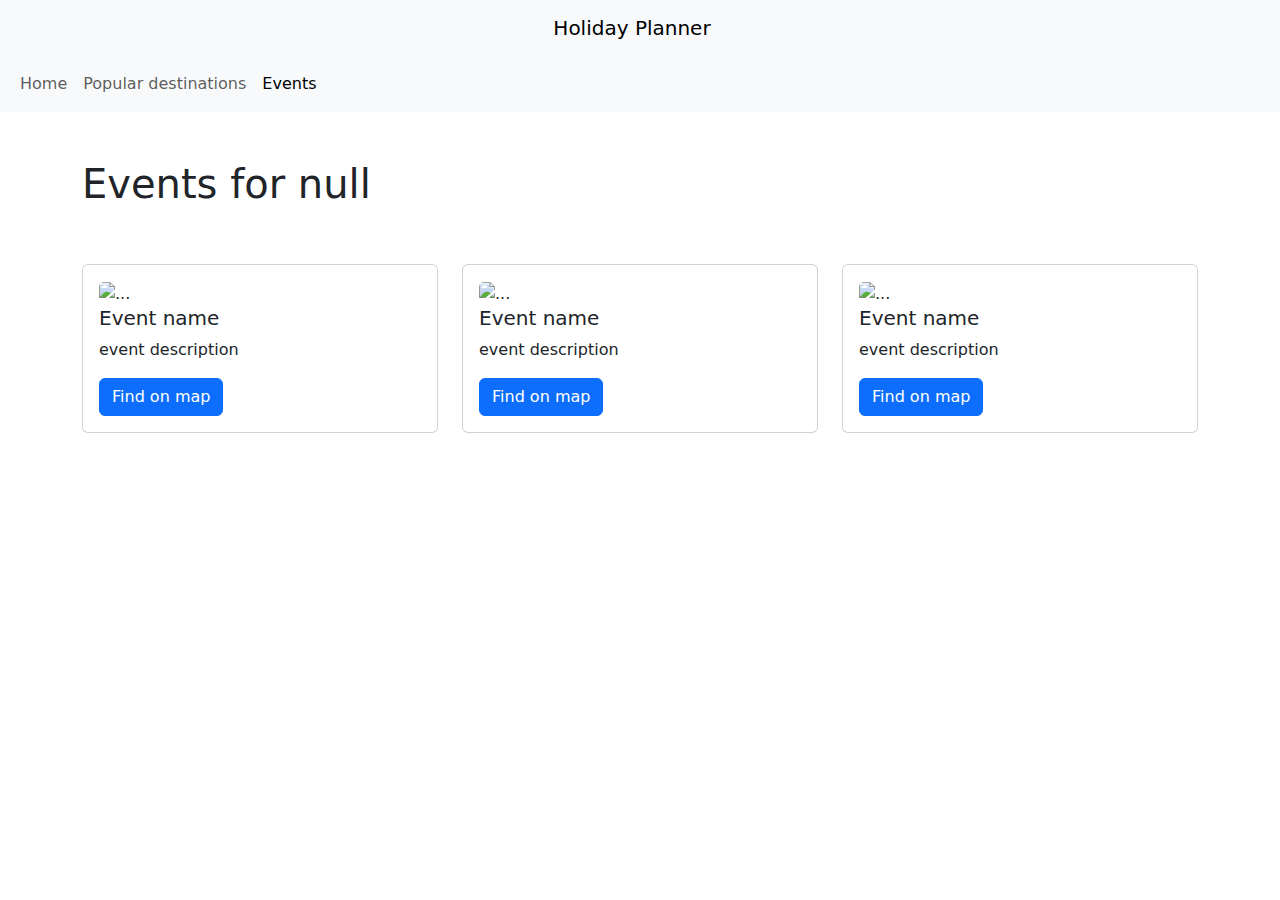
==== city_events.html @ d69cb835 "fixed date and city" ====
<!DOCTYPE html>
<html>

<head>
    <meta charset='utf-8'>
    <meta http-equiv='X-UA-Compatible' content='IE=edge'>
    <title> Events </title>
    <meta name='viewport' content='width=device-width, initial-scale=1'>
    <link rel='stylesheet' type='text/css' media='screen' href='city_events.css'>
    <link href="https://cdn.jsdelivr.net/npm/bootstrap@5.3.3/dist/css/bootstrap.min.css" rel="stylesheet"
        integrity="sha384-QWTKZyjpPEjISv5WaRU9OFeRpok6YctnYmDr5pNlyT2bRjXh0JMhjY6hW+ALEwIH" crossorigin="anonymous">
    <script src="https://maps.googleapis.com/maps/api/js?key=AIzaSyDZ1urMlxvsRmKf3rRb5WUaO3d7-DAGAvQ&callback=initMap"async defer></script>
</head>
<style>
    #map_event {
    height: 400px;
    width: 100%;
}

    #event_info_card,
    #map_event {
    display: none;
}

.card {
    display: flex;
    flex-direction: column;
    justify-content: space-between;
    height: 100%; 
    overflow: hidden; 
}

.card img {
    height: 150px; 
    object-fit: cover; 
}

#event_info_card {
    margin-bottom: 15px; 
}
</style>
<body>
    <script src="https://cdn.jsdelivr.net/npm/bootstrap@5.3.3/dist/js/bootstrap.bundle.min.js"
        integrity="sha384-YvpcrYf0tY3lHB60NNkmXc5s9fDVZLESaAA55NDzOxhy9GkcIdslK1eN7N6jIeHz"
        crossorigin="anonymous"></script>

    <script src="city_events.js"></script>

    <nav class="navbar navbar-expand-lg bg-body-tertiary">
        <div class="container-fluid justify-content-center">
            <a class="navbar-brand" href="#">Holiday Planner</a>
        </div>
    </nav>

    <nav class="navbar navbar-expand-lg bg-body-tertiary">
        <div class="container-fluid justify-content-center">
            <button class="navbar-toggler" type="button" data-bs-toggle="collapse"
                data-bs-target="#navbarSupportedContent" aria-controls="navbarSupportedContent" aria-expanded="false"
                aria-label="Toggle navigation">
                <span class="navbar-toggler-icon"></span>
            </button>
            <div class="collapse navbar-collapse" id="navbarSupportedContent">
                <ul class="navbar-nav me-auto mb-2 mb-lg-0">
                    <li class="nav-item">
                        <a class="nav-link" href="#">Home</a>
                    </li>
                    <li class="nav-item">
                        <a class="nav-link" href="#">Popular destinations</a>
                    </li>
                    <li class="nav-item">
                        <a class="nav-link active" aria-current="page" href="#">Events</a>
                    </li>

                </ul>

            </div>
        </div>
    </nav>

    <div class="container my-5 justify-content-center">
        <div class="row">
            <div class="col">
                <div id="citytitle">
                </div>
            </div>
        </div>
    </div>
    </div>
    <div class="container" id="eventCards">
        <div class="row">
            <div class="col-md-4 mb-3 mb-sm-0">
                <div class="card h-100">
                    <div class="card-body">
                        <img src="https://picsum.photos/300/200" class="card-img-top img-fluid" alt="...">
                        <h5 class="card-title">Event name</h5>
                        <p class="card-text">event description</p>
                        <a href="#" class="btn btn-primary">Find on map</a>
                    </div>
                </div>
            </div>
            <div class="col-md-4">
                <div class="card h-100">
                    <div class="card-body">
                        <img src="https://picsum.photos/300/200" class="card-img-top img-fluid" alt="...">
                        <h5 class="card-title">Event name</h5>
                        <p class="card-text">event description</p>
                        <a href="#" class="btn btn-primary">Find on map</a>
                    </div>
                </div>
            </div>
            <div class="col-md-4">
                <div class="card h-100">
                    <div class="card-body">
                        <img src="https://picsum.photos/300/200" class="card-img-top img-fluid" alt="...">
                        <h5 class="card-title">Event name</h5>
                        <p class="card-text">event description</p>
                        <a href="#" class="btn btn-primary">Find on map</a>
                    </div>
                </div>
            </div>
        </div>
    </div>

    <div class="container my-5">
        <div class="row flex-column flex-md-row">
            <div class="col-md-4 mb-3 mb-sm-0 order-2 order-md-1">
                <div class="card" id="event_info_card">
                    <img src="https://picsum.photos/300/200" class="card-img-top img-fluid" alt="...">
                    <h5 class="card-title">Event name</h5>
                    <p class="card-text">Event description</p>
                    <a href="#" class="btn btn-primary">Tickets link</a>
                </div>
            </div>
            <div class="col-md-8 order-1 order-md-2">
                <div class="card" id="map_event">
                </div>
            </div>
        </div>
    </div>

</body>

</html>
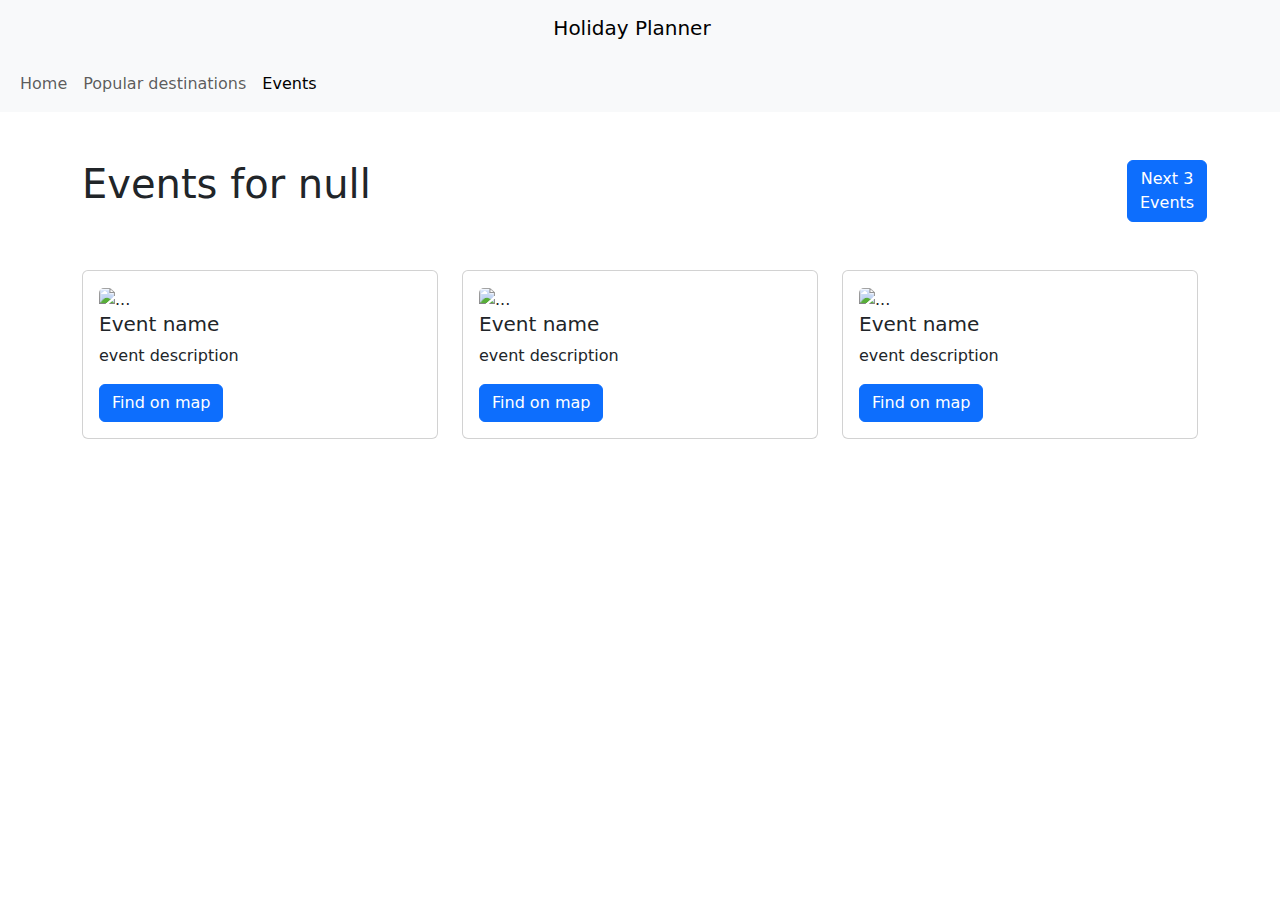
==== commit afd0d5b7: "added button to go through next 3 events" ====
--- a/city_events.html
+++ b/city_events.html
@@ -83,6 +83,10 @@
                 <div id="citytitle">
                 </div>
             </div>
+            <div class="col-1">
+                <a href="#" class="btn btn-primary" id="rotate">Next 3 Events</a>
+
+            </div>
         </div>
     </div>
     </div>
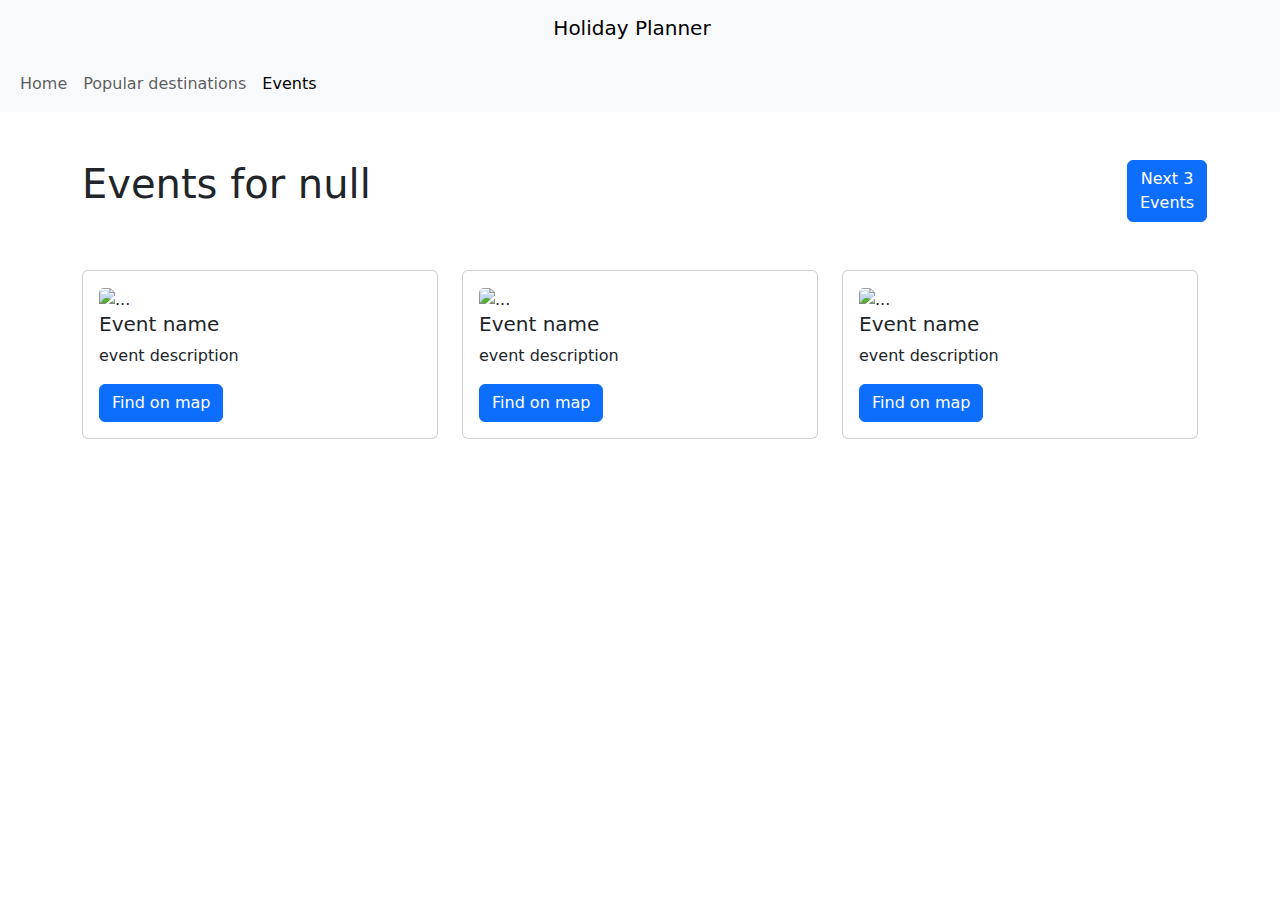
==== commit 0cc454be: "created css" ====
--- a/city_events.html
+++ b/city_events.html
@@ -11,34 +11,7 @@
         integrity="sha384-QWTKZyjpPEjISv5WaRU9OFeRpok6YctnYmDr5pNlyT2bRjXh0JMhjY6hW+ALEwIH" crossorigin="anonymous">
     <script src="https://maps.googleapis.com/maps/api/js?key=AIzaSyDZ1urMlxvsRmKf3rRb5WUaO3d7-DAGAvQ&callback=initMap"async defer></script>
 </head>
-<style>
-    #map_event {
-    height: 400px;
-    width: 100%;
-}
 
-    #event_info_card,
-    #map_event {
-    display: none;
-}
-
-.card {
-    display: flex;
-    flex-direction: column;
-    justify-content: space-between;
-    height: 100%; 
-    overflow: hidden; 
-}
-
-.card img {
-    height: 150px; 
-    object-fit: cover; 
-}
-
-#event_info_card {
-    margin-bottom: 15px; 
-}
-</style>
 <body>
     <script src="https://cdn.jsdelivr.net/npm/bootstrap@5.3.3/dist/js/bootstrap.bundle.min.js"
         integrity="sha384-YvpcrYf0tY3lHB60NNkmXc5s9fDVZLESaAA55NDzOxhy9GkcIdslK1eN7N6jIeHz"
--- a/city_events.css
+++ b/city_events.css
@@ -0,0 +1,26 @@
+#map_event {
+    height: 400px;
+    width: 100%;
+}
+
+    #event_info_card,
+    #map_event {
+    display: none;
+}
+
+.card {
+    display: flex;
+    flex-direction: column;
+    justify-content: space-between;
+    height: 100%; 
+    overflow: hidden; 
+}
+
+.card img {
+    height: 150px; 
+    object-fit: cover; 
+}
+
+#event_info_card {
+    margin-bottom: 15px; 
+}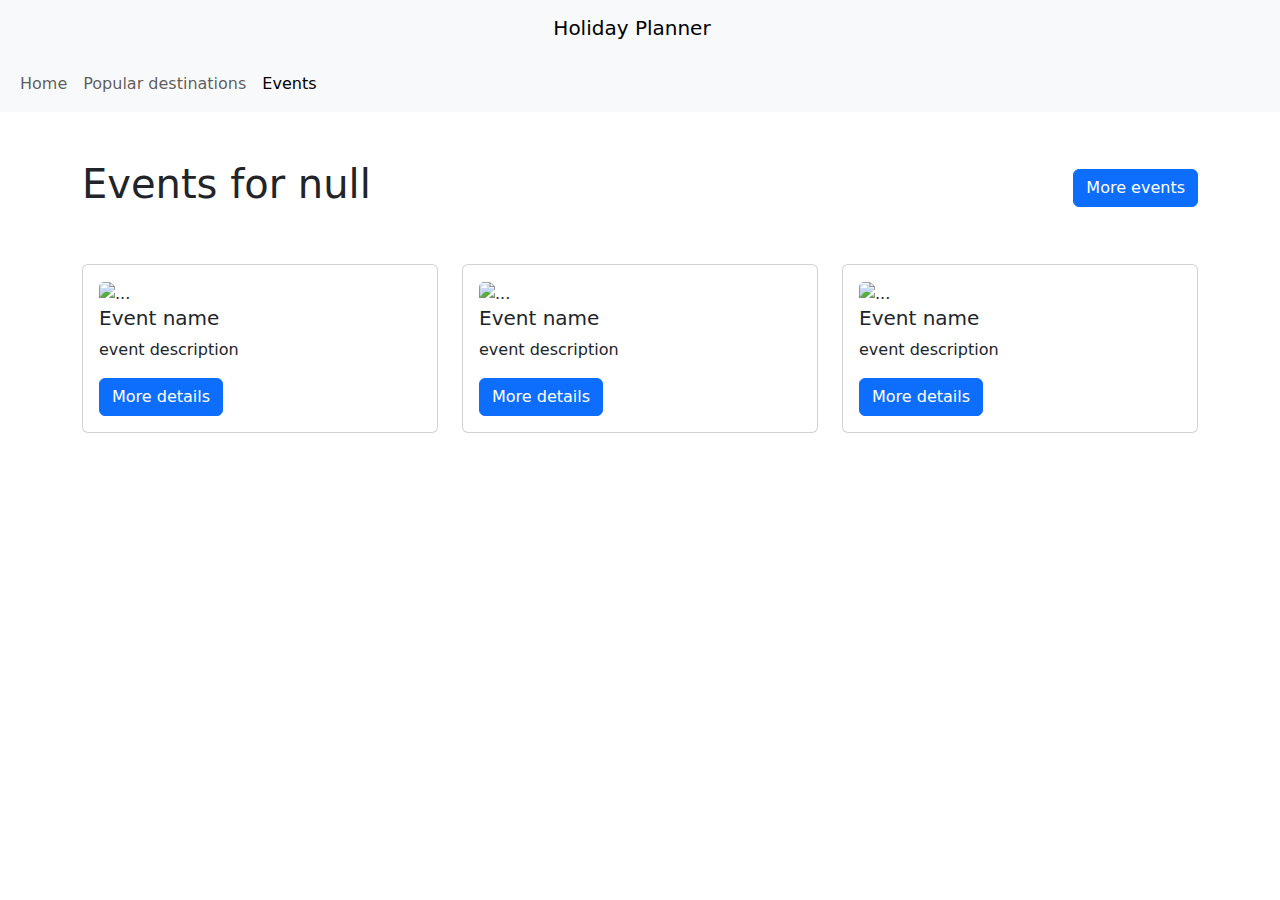
==== commit 758c1684: "fixing movements of cards and look" ====
--- a/city_events.html
+++ b/city_events.html
@@ -51,13 +51,13 @@
     </nav>
 
     <div class="container my-5 justify-content-center">
-        <div class="row">
+        <div class="row align-items-center">
             <div class="col">
                 <div id="citytitle">
                 </div>
             </div>
-            <div class="col-1">
-                <a href="#" class="btn btn-primary" id="rotate">Next 3 Events</a>
+            <div class="col-auto">
+                <a href="#" class="btn btn-primary" id="rotate">More events</a>
 
             </div>
         </div>
@@ -71,27 +71,27 @@
                         <img src="https://picsum.photos/300/200" class="card-img-top img-fluid" alt="...">
                         <h5 class="card-title">Event name</h5>
                         <p class="card-text">event description</p>
-                        <a href="#" class="btn btn-primary">Find on map</a>
+                        <a href="#" class="btn btn-primary">More details</a>
                     </div>
                 </div>
             </div>
-            <div class="col-md-4">
+            <div class="col-md-4 mb-3 mb-sm-0">
                 <div class="card h-100">
                     <div class="card-body">
                         <img src="https://picsum.photos/300/200" class="card-img-top img-fluid" alt="...">
                         <h5 class="card-title">Event name</h5>
                         <p class="card-text">event description</p>
-                        <a href="#" class="btn btn-primary">Find on map</a>
+                        <a href="#" class="btn btn-primary">More details</a>
                     </div>
                 </div>
             </div>
-            <div class="col-md-4">
+            <div class="col-md-4 mb-3 mb-sm-0">
                 <div class="card h-100">
                     <div class="card-body">
                         <img src="https://picsum.photos/300/200" class="card-img-top img-fluid" alt="...">
                         <h5 class="card-title">Event name</h5>
                         <p class="card-text">event description</p>
-                        <a href="#" class="btn btn-primary">Find on map</a>
+                        <a href="#" class="btn btn-primary">More details</a>
                     </div>
                 </div>
             </div>
@@ -105,7 +105,9 @@
                     <img src="https://picsum.photos/300/200" class="card-img-top img-fluid" alt="...">
                     <h5 class="card-title">Event name</h5>
                     <p class="card-text">Event description</p>
-                    <a href="#" class="btn btn-primary">Tickets link</a>
+                    <div class="card-footer text-center">
+                        <a href="#" class="btn btn-primary my-3" id="ticketing">Tickets link</a>
+                    </div>
                 </div>
             </div>
             <div class="col-md-8 order-1 order-md-2">
--- a/city_events.css
+++ b/city_events.css
@@ -1,6 +1,7 @@
 #map_event {
     height: 400px;
     width: 100%;
+    margin-bottom: 15px;
 }
 
     #event_info_card,
@@ -23,4 +24,11 @@
 
 #event_info_card {
     margin-bottom: 15px; 
+    height: 400px;
+    
+}
+
+#ticketing {
+    width: 100%;
+    display: block; 
 }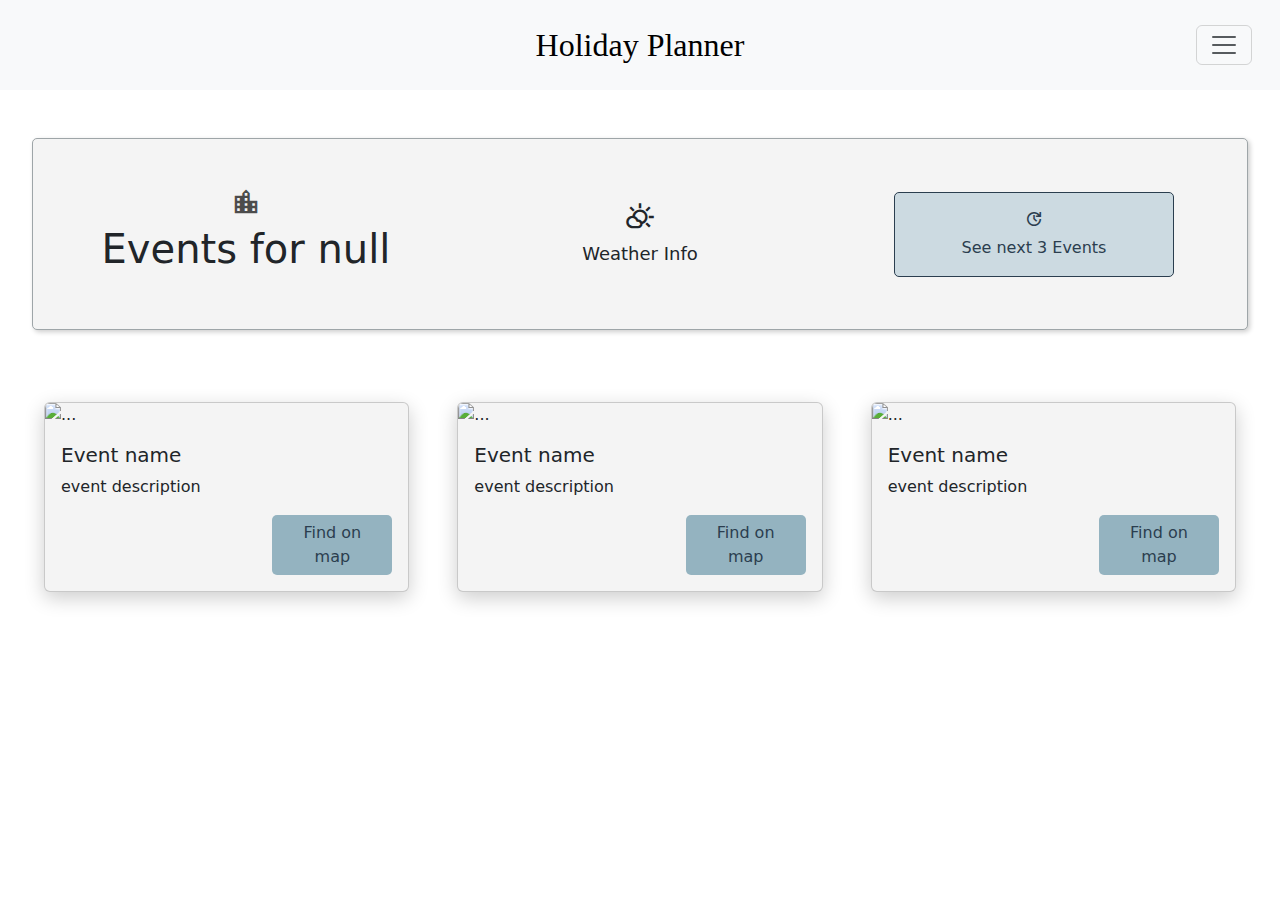
==== commit 4415201f: "styling on events page" ====
--- a/city_events.html
+++ b/city_events.html
@@ -6,10 +6,20 @@
     <meta http-equiv='X-UA-Compatible' content='IE=edge'>
     <title> Events </title>
     <meta name='viewport' content='width=device-width, initial-scale=1'>
-    <link rel='stylesheet' type='text/css' media='screen' href='city_events.css'>
     <link href="https://cdn.jsdelivr.net/npm/bootstrap@5.3.3/dist/css/bootstrap.min.css" rel="stylesheet"
         integrity="sha384-QWTKZyjpPEjISv5WaRU9OFeRpok6YctnYmDr5pNlyT2bRjXh0JMhjY6hW+ALEwIH" crossorigin="anonymous">
-    <script src="https://maps.googleapis.com/maps/api/js?key=AIzaSyDZ1urMlxvsRmKf3rRb5WUaO3d7-DAGAvQ&callback=initMap"async defer></script>
+
+
+
+    <link rel="stylesheet"
+        href="https://fonts.googleapis.com/css2?family=Material+Symbols+Outlined:opsz,wght,FILL,GRAD@20..48,100..700,0..1,-50..200&icon_names=location_city,partly_cloudy_day,update" />
+
+
+    <script src="https://maps.googleapis.com/maps/api/js?key=AIzaSyDZ1urMlxvsRmKf3rRb5WUaO3d7-DAGAvQ&callback=initMap"
+        async defer></script>
+
+    <link rel='stylesheet' type='text/css' media='screen' href='city_events.css'>
+
 </head>
 
 <body>
@@ -19,79 +29,111 @@
 
     <script src="city_events.js"></script>
 
-    <nav class="navbar navbar-expand-lg bg-body-tertiary">
-        <div class="container-fluid justify-content-center">
-            <a class="navbar-brand" href="#">Holiday Planner</a>
-        </div>
-    </nav>
+    <nav class="navbar bg-body-tertiary p-3" style="background-color: rgb(244, 244, 244);">
+        <div class="container-fluid d-flex align-items-center">
+            <a class="navbar-brand position-relative start-50 translate-middle-x text-center"
+                href="holiday.html">Holiday
+                Planner</a>
 
-    <nav class="navbar navbar-expand-lg bg-body-tertiary">
-        <div class="container-fluid justify-content-center">
-            <button class="navbar-toggler" type="button" data-bs-toggle="collapse"
+            <button class="navbar-toggler position-relative end-0" type="button" data-bs-toggle="collapse"
                 data-bs-target="#navbarSupportedContent" aria-controls="navbarSupportedContent" aria-expanded="false"
                 aria-label="Toggle navigation">
                 <span class="navbar-toggler-icon"></span>
             </button>
-            <div class="collapse navbar-collapse" id="navbarSupportedContent">
-                <ul class="navbar-nav me-auto mb-2 mb-lg-0">
-                    <li class="nav-item">
-                        <a class="nav-link" href="#">Home</a>
+
+            <div class="collapse navbar-collapse ms-auto" id="navbarSupportedContent">
+                <ul class="navbar-nav mx-auto text-center secondary-navbar">
+                    <li class="nav-item ">
+                        <a class="nav-link p-1" href="holiday.html">Home Page</a>
                     </li>
                     <li class="nav-item">
-                        <a class="nav-link" href="#">Popular destinations</a>
+                        <a class="nav-link p-1" href="popular_destinations.html">Popular Destinations</a>
                     </li>
                     <li class="nav-item">
-                        <a class="nav-link active" aria-current="page" href="#">Events</a>
+                        <a class="nav-link p-1" href="">Events</a>
                     </li>
-
                 </ul>
-
             </div>
         </div>
     </nav>
 
-    <div class="container my-5 justify-content-center">
-        <div class="row align-items-center">
-            <div class="col">
-                <div id="citytitle">
+    <div class="container-fluid d-flex justify-content-center my-5 p-0" style="box-shadow: 0 4px 20px 0 rgba(0, 0, 0, 0.03) inset, 0px 4px 20px 0 rgba(0, 0, 0, 0.03) inset; box-shadow: 2px 2px 5px rgba(0, 0, 0, 0.2);
+            background-color: rgb(244, 244, 244); 
+            border-radius: 5px; 
+            border: 0.1px solid #9ea5a8;
+            width: 95%;">
+        <div class="row w-100 px-3 align-items-center">
+
+            <div class="col-md-4 d-flex flex-column align-items-center py-5">
+                <span class="material-symbols-outlined" style="color: rgba(0, 0, 0, 0.7); font-size: 30px;">
+                    location_city
+                </span>
+                <div id="citytitle" class="mt-2 text-center" style="font-size: 18px; font-weight: 200;"> City Name</div>
+            </div>
+
+            <div class="col-md-4 d-flex flex-column align-items-center py-5">
+                <span class="material-symbols-outlined" style="font-size: 30px;">
+                    partly_cloudy_day
+                </span>
+                <div id="weather" class="mt-2 text-center" style="font-size: 18px; font-weight: 200;"> Weather Info
                 </div>
             </div>
-            <div class="col-auto">
-                <a href="#" class="btn btn-primary" id="rotate">More events</a>
 
+            <div class="col-md-4 d-flex flex-column align-items-center">
+                <a href="#" class="btn nextclass py-3" style="height: 100%; width: 280px;" id="rotate">
+                    <span class="material-symbols-outlined" style="font-size: 20px;">
+                        update
+                    </span>
+                    <p class="m-0">See next 3
+                        Events
+
+                    </p>
+                </a>
             </div>
         </div>
     </div>
-    </div>
-    <div class="container" id="eventCards">
+
+    <div class="container-fluid p-0" id="eventCards" style="width:95%;">
         <div class="row">
-            <div class="col-md-4 mb-3 mb-sm-0">
-                <div class="card h-100">
-                    <div class="card-body">
-                        <img src="https://picsum.photos/300/200" class="card-img-top img-fluid" alt="...">
-                        <h5 class="card-title">Event name</h5>
-                        <p class="card-text">event description</p>
-                        <a href="#" class="btn btn-primary">More details</a>
+            <div class="col-md-4 p-4">
+                <div class="card h-100"
+                    style="box-shadow: 0 6px 20px 0 rgba(0, 0, 0, 0.2); background-color: rgb(244, 244, 244);">
+                    <div class="card-body p-0">
+                        <img src="https://picsum.photos/300/200" class="card-img-top mb-3" alt="...">
+                        <h5 class="card-title px-3">Event name</h5>
+                        <p class="card-text px-3 mb-3">event description</p>
+                        <div class="cardbutton text-end px-3 mb-3">
+                            <a href="#" class="btn findclass" style="width: 120px;">Find on map</a>
+                        </div>
                     </div>
                 </div>
             </div>
-            <div class="col-md-4 mb-3 mb-sm-0">
-                <div class="card h-100">
-                    <div class="card-body">
-                        <img src="https://picsum.photos/300/200" class="card-img-top img-fluid" alt="...">
-                        <h5 class="card-title">Event name</h5>
-                        <p class="card-text">event description</p>
-                        <a href="#" class="btn btn-primary">More details</a>
+            <div class="col-md-4 p-4">
+                <div class="card h-100"
+                    style="box-shadow: 0 6px 20px 0 rgba(0, 0, 0, 0.2); background-color: rgb(244, 244, 244);">
+                    <div class="card-body p-0">
+                        <img src="https://picsum.photos/300/200" class="card-img-top mb-3" alt="...">
+                        <h5 class="card-title px-3">Event name</h5>
+                        <p class="card-text px-3 mb-3">event description</p>
+                        <div class="cardbutton text-end px-3">
+                            <a href="#" class="btn findclass" style="width: 120px;">Find on map</a>
+                        </div>
                     </div>
                 </div>
             </div>
-            <div class="col-md-4 mb-3 mb-sm-0">
-                <div class="card h-100">
-                    <div class="card-body">
-                        <img src="https://picsum.photos/300/200" class="card-img-top img-fluid" alt="...">
-                        <h5 class="card-title">Event name</h5>
-                        <p class="card-text">event description</p>
-                        <a href="#" class="btn btn-primary">More details</a>
+            <div class="col-md-4 p-4">
+                <div class="card h-100"
+                    style="box-shadow: 0 6px 20px 0 rgba(0, 0, 0, 0.2); background-color: rgb(244, 244, 244);">
+                    <div class="card-body p-0">
+                        <img src="https://picsum.photos/300/200" class="card-img-top mb-3" alt="...">
+                        <h5 class="card-title px-3">Event name</h5>
+                        <p class="card-text px-3 mb-3">event description</p>
+
+                        <div class="cardbutton text-end px-3 mb-3">
+                            <a href="#" class="btn findclass" style="width: 120px;">Find on map</a>
+                        </div>
+
+
                     </div>
                 </div>
             </div>
@@ -105,9 +147,7 @@
                     <img src="https://picsum.photos/300/200" class="card-img-top img-fluid" alt="...">
                     <h5 class="card-title">Event name</h5>
                     <p class="card-text">Event description</p>
-                    <div class="card-footer text-center">
-                        <a href="#" class="btn btn-primary my-3" id="ticketing">Tickets link</a>
-                    </div>
+                    <a href="#" class="btn btn-primary">Tickets link</a>
                 </div>
             </div>
             <div class="col-md-8 order-1 order-md-2">
--- a/city_events.css
+++ b/city_events.css
@@ -1,11 +1,10 @@
 #map_event {
     height: 400px;
     width: 100%;
-    margin-bottom: 15px;
 }
 
-    #event_info_card,
-    #map_event {
+#event_info_card,
+#map_event {
     display: none;
 }
 
@@ -13,22 +12,70 @@
     display: flex;
     flex-direction: column;
     justify-content: space-between;
-    height: 100%; 
-    overflow: hidden; 
+    height: 100%;
+    overflow: hidden;
+}
+
+.findclass {
+    background-color: #94b3c0;
+    border-radius: 5px;
+    border: 0px;
+    color: #2B3E4F;
+}
+
+.findclass:hover {
+    background-color: #708b97;
+    border-radius: 5px;
+    border: 0px;
+    color: #2B3E4F;
+}
+
+.nextclass {
+    background-color: rgba(186, 207, 216, 0.7);
+
+    border-radius: 5px;
+    border: 0.2px solid;
+    color: #2B3E4F;
+}
+
+.nextclass:hover {
+    background-color: #708b97;
+    border-radius: 5px;
+    border: 0px;
+    color: #2B3E4F;
 }
 
 .card img {
-    height: 150px; 
-    object-fit: cover; 
+    height: 240px;
+    object-fit: cover;
 }
 
 #event_info_card {
-    margin-bottom: 15px; 
-    height: 400px;
-    
+    margin-bottom: 15px;
 }
 
-#ticketing {
+
+.navbar-nav {
+    justify-content: center;
     width: 100%;
-    display: block; 
+}
+
+.pt-serif-regular {
+    color: #727272;
+    font-family: "PT Serif", serif;
+    font-size: 1.5rem;
+    font-weight: 50;
+    font-style: italic;
+}
+
+.navbar-brand {
+    font-family: 'PT Serif', serif;
+    font-size: 2rem;
+    color: #000000;
+}
+
+.nav-link {
+    font-family: 'Nunito Sans', sans-serif;
+    font-size: 1rem;
+    color: #727272;
 }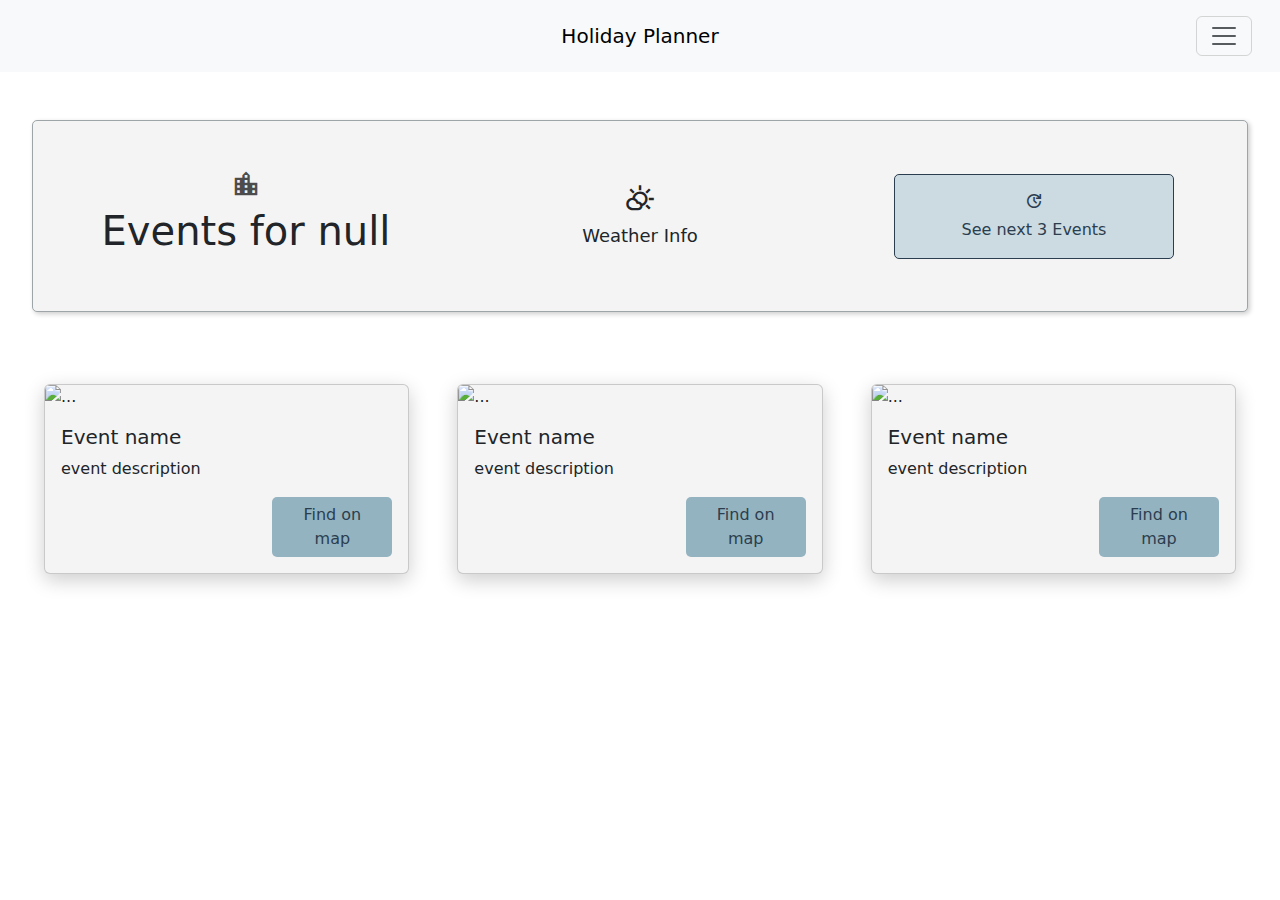
==== commit ab0a5d34: "Merge branch 'main' into vlada9" ====
--- a/city_events.html
+++ b/city_events.html
@@ -79,6 +79,7 @@
                 </div>
             </div>
 
+
             <div class="col-md-4 d-flex flex-column align-items-center">
                 <a href="#" class="btn nextclass py-3" style="height: 100%; width: 280px;" id="rotate">
                     <span class="material-symbols-outlined" style="font-size: 20px;">
@@ -132,8 +133,6 @@
                         <div class="cardbutton text-end px-3 mb-3">
                             <a href="#" class="btn findclass" style="width: 120px;">Find on map</a>
                         </div>
-
-
                     </div>
                 </div>
             </div>
@@ -147,7 +146,9 @@
                     <img src="https://picsum.photos/300/200" class="card-img-top img-fluid" alt="...">
                     <h5 class="card-title">Event name</h5>
                     <p class="card-text">Event description</p>
-                    <a href="#" class="btn btn-primary">Tickets link</a>
+                    <div class="card-footer text-center">
+                        <a href="#" class="btn btn-primary my-3" id="ticketing">Tickets link</a>
+                    </div>
                 </div>
             </div>
             <div class="col-md-8 order-1 order-md-2">
--- a/city_events.css
+++ b/city_events.css
@@ -1,6 +1,7 @@
 #map_event {
     height: 400px;
     width: 100%;
+    margin-bottom: 15px;
 }
 
 #event_info_card,
@@ -51,8 +52,13 @@
 }
 
 #event_info_card {
-    margin-bottom: 15px;
+    margin-bottom: 15px; 
+    height: 400px;
 }
+
+#ticketing {
+    width: 100%;
+    display: block; 
 
 
 .navbar-nav {
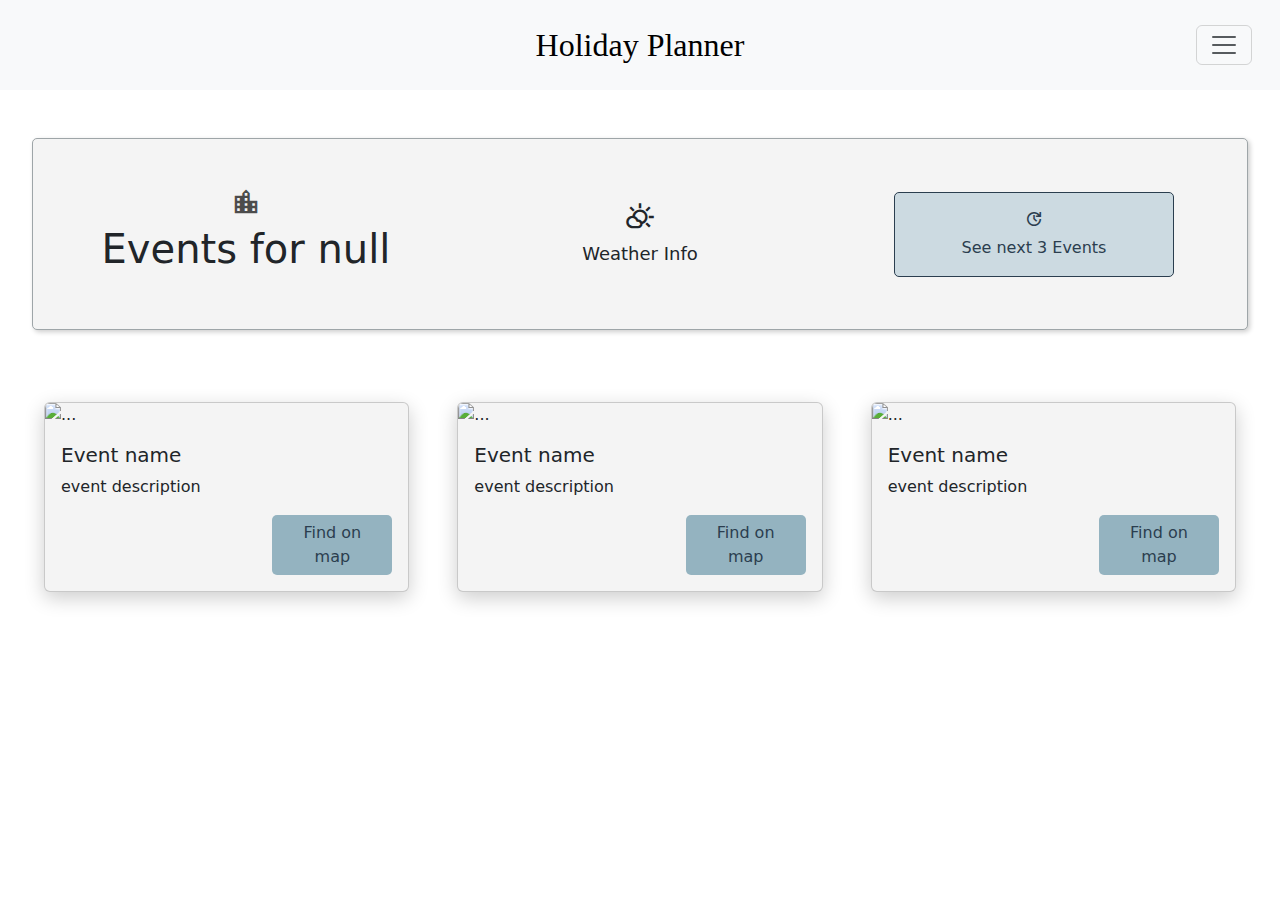
==== commit 0f4540c1: "final styling and checking" ====
--- a/city_events.html
+++ b/city_events.html
@@ -142,11 +142,13 @@
     <div class="container my-5">
         <div class="row flex-column flex-md-row">
             <div class="col-md-4 mb-3 mb-sm-0 order-2 order-md-1">
-                <div class="card" id="event_info_card">
-                    <img src="https://picsum.photos/300/200" class="card-img-top img-fluid" alt="...">
-                    <h5 class="card-title">Event name</h5>
-                    <p class="card-text">Event description</p>
-                    <div class="card-footer text-center">
+                <div class="card" id="event_info_card"
+                    style="box-shadow: 0 6px 20px 0 rgba(0, 0, 0, 0.1); background-color: rgb(244, 244, 244);">
+
+                    <img src="https://picsum.photos/300/200" class="card-img-top mb-3" alt="...">
+                    <h5 class="card-title px-3">Event name</h5>
+                    <p class="card-text px-3 mb-3">Event description</p>
+                    <div class="card-footer text-center px-3 mb-3">
                         <a href="#" class="btn btn-primary my-3" id="ticketing">Tickets link</a>
                     </div>
                 </div>
--- a/city_events.css
+++ b/city_events.css
@@ -52,13 +52,14 @@
 }
 
 #event_info_card {
-    margin-bottom: 15px; 
+    margin-bottom: 15px;
     height: 400px;
 }
 
 #ticketing {
     width: 100%;
-    display: block; 
+    display: block;
+}
 
 
 .navbar-nav {
